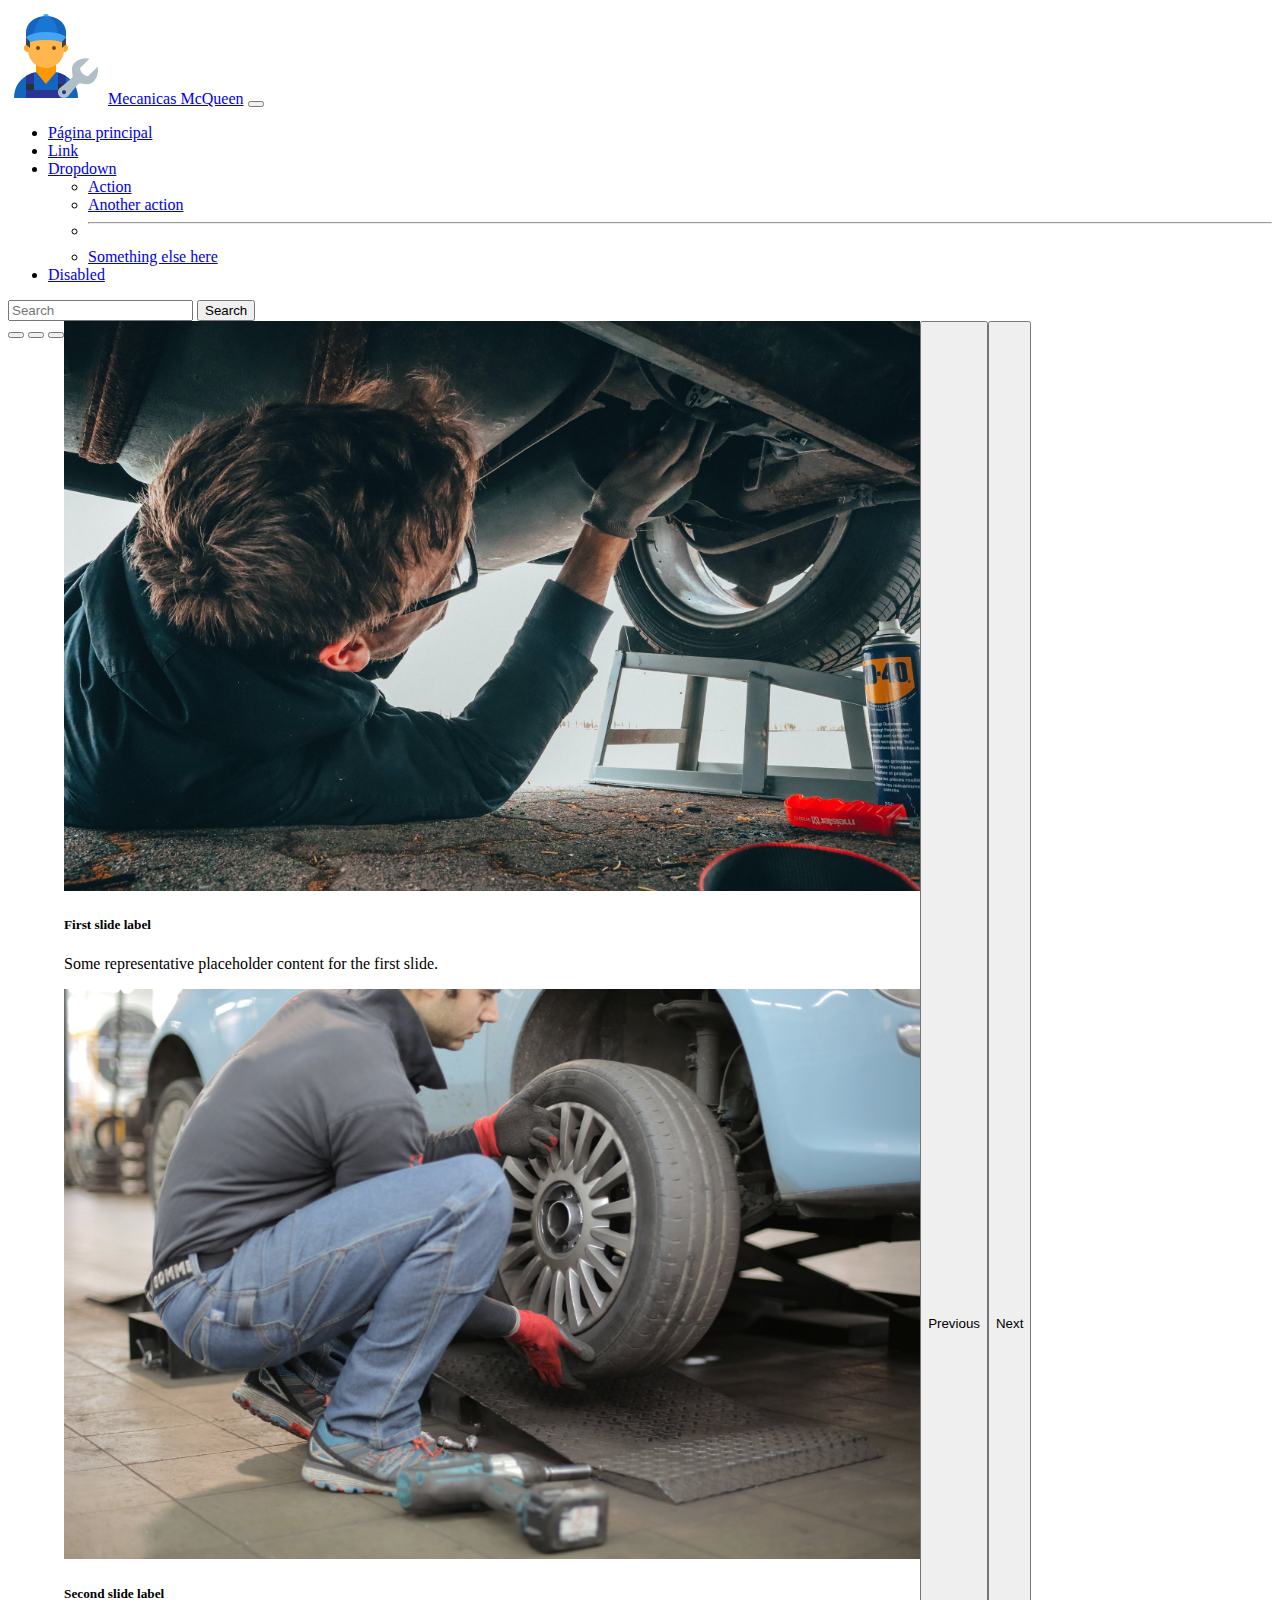
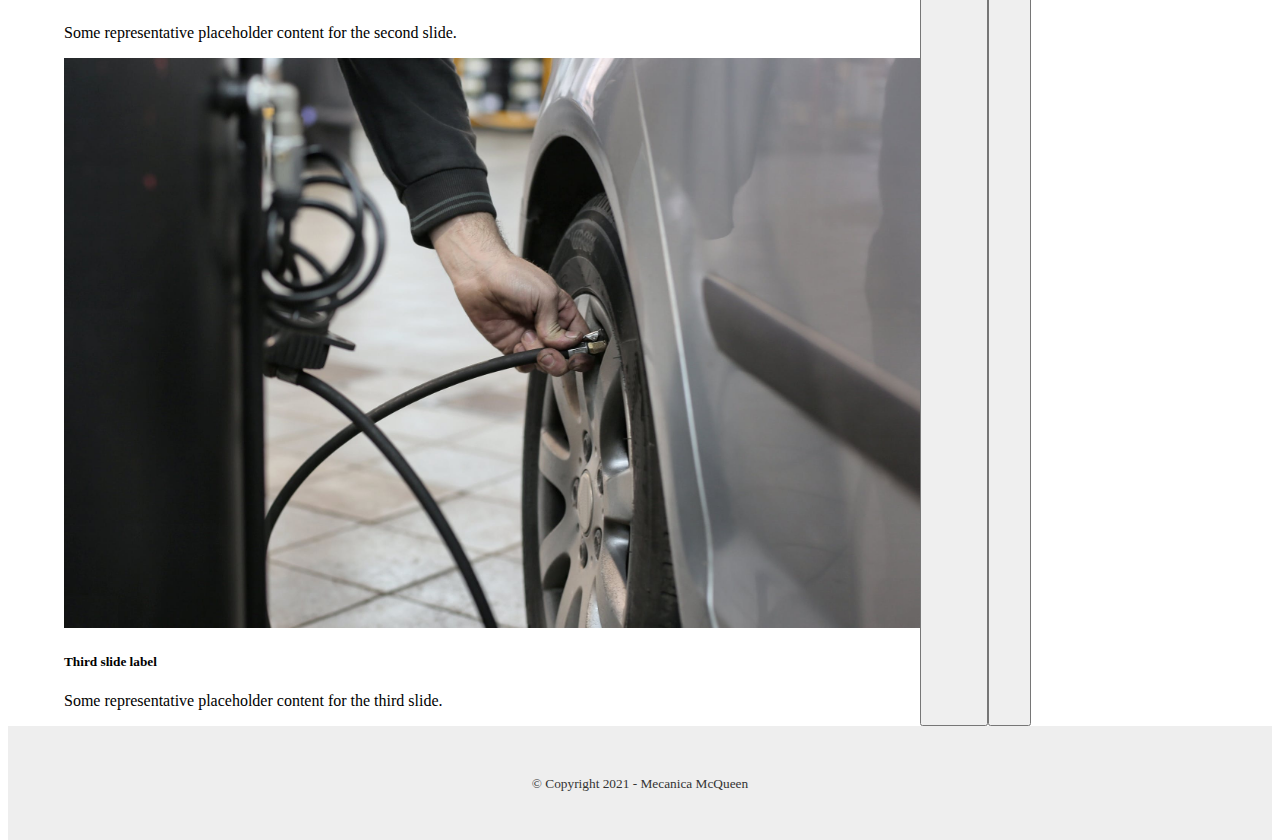
==== index.html @ c18e64ae "texto" ====
<!DOCTYPE html>
<html lang="en">
<head>
    <meta charset="UTF-8">
    <meta http-equiv="X-UA-Compatible" content="IE=edge">
    <meta name="viewport" content="width=device-width, initial-scale=1.0">
    <title>Home</title>
    <link href="https://cdn.jsdelivr.net/npm/bootstrap@5.0.2/dist/css/bootstrap.min.css" rel="stylesheet"
        integrity="sha384-EVSTQN3/azprG1Anm3QDgpJLIm9Nao0Yz1ztcQTwFspd3yD65VohhpuuCOmLASjC" crossorigin="anonymous">
    <link rel="stylesheet" href="style.css">
</head>
<body>
    <script src="https://cdn.jsdelivr.net/npm/bootstrap@5.0.2/dist/js/bootstrap.bundle.min.js"
        integrity="sha384-MrcW6ZMFYlzcLA8Nl+NtUVF0sA7MsXsP1UyJoMp4YLEuNSfAP+JcXn/tWtIaxVXM"
        crossorigin="anonymous"></script>
    <header>
        <nav class="navbar navbar-expand-lg navbar-light bg-light">
            <div class="container-fluid">
                <img src="resources/img/logo_mecanico.png" alt="logo-principal">
                <a class="navbar-brand" href="#">Mecanicas McQueen</a>
                <button class="navbar-toggler" type="button" data-bs-toggle="collapse" data-bs-target="#navbarSupportedContent"
                    aria-controls="navbarSupportedContent" aria-expanded="false" aria-label="Toggle navigation">
                    <span class="navbar-toggler-icon"></span>
                </button>
                <div class="collapse navbar-collapse" id="navbarSupportedContent">
                    <ul class="navbar-nav me-auto mb-2 mb-lg-0">
                        <li class="nav-item">
                            <a class="nav-link active" aria-current="page" href="#">Página principal</a>
                        </li>
                        <li class="nav-item">
                            <a class="nav-link" href="#">Link</a>
                        </li>
                        <li class="nav-item dropdown">
                            <a class="nav-link dropdown-toggle" href="#" id="navbarDropdown" role="button"
                                data-bs-toggle="dropdown" aria-expanded="false">
                                Dropdown
                            </a>
                            <ul class="dropdown-menu" aria-labelledby="navbarDropdown">
                                <li><a class="dropdown-item" href="#">Action</a></li>
                                <li><a class="dropdown-item" href="#">Another action</a></li>
                                <li>
                                    <hr class="dropdown-divider">
                                </li>
                                <li><a class="dropdown-item" href="#">Something else here</a></li>
                            </ul>
                        </li>
                        <li class="nav-item">
                            <a class="nav-link disabled" href="#" tabindex="-1" aria-disabled="true">Disabled</a>
                        </li>
                    </ul>
                    <form class="d-flex">
                        <input class="form-control me-2" type="search" placeholder="Search" aria-label="Search">
                        <button class="btn btn-outline-success" type="submit">Search</button>
                    </form>
                </div>
            </div>
        </nav>
    </header>  
    <!-- Carousel aca  -->

    <div class="clase-carousel">
            <div id="carouselExampleCaptions" class="carousel slide" data-bs-ride="carousel">
            <div class="carousel-indicators">
                <button type="button" data-bs-target="#carouselExampleCaptions" data-bs-slide-to="0" class="active"
                    aria-current="true" aria-label="Slide 1"></button>
                <button type="button" data-bs-target="#carouselExampleCaptions" data-bs-slide-to="1"
                    aria-label="Slide 2"></button>
                <button type="button" data-bs-target="#carouselExampleCaptions" data-bs-slide-to="2"
                    aria-label="Slide 3"></button>
            </div>
            <div class="carousel-inner">
                <div class="carousel-item active">
                    <img src="resources/img/mecanico.jpg" class="d-block w-100" alt="...">
                    <div class="carousel-caption d-none d-md-block">
                        <h5>First slide label</h5>
                        <p>Some representative placeholder content for the first slide.</p>
                    </div>
                </div>
                <div class="carousel-item">
                    <img src="resources/img/mecanico_rueda.jpg" class="d-block w-100" alt="...">
                    <div class="carousel-caption d-none d-md-block">
                        <h5>Second slide label</h5>
                        <p>Some representative placeholder content for the second slide.</p>
                    </div>
                </div>
                <div class="carousel-item">
                    <img src="resources/img/diag_mecanico.jpg" class="d-block w-100" alt="...">
                    <div class="carousel-caption d-none d-md-block">
                        <h5>Third slide label</h5>
                        <p>Some representative placeholder content for the third slide.</p>
                    </div>
                </div>
            </div>
            <button class="carousel-control-prev" type="button" data-bs-target="#carouselExampleCaptions" data-bs-slide="prev">
                <span class="carousel-control-prev-icon" aria-hidden="true"></span>
                <span class="visually-hidden">Previous</span>
            </button>
            <button class="carousel-control-next" type="button" data-bs-target="#carouselExampleCaptions" data-bs-slide="next">
                <span class="carousel-control-next-icon" aria-hidden="true"></span>
                <span class="visually-hidden">Next</span>
            </button>
        </div>
    </div>
    
    
    <footer>
        
        <small id="copyright">&copy; Copyright 2021 - Mecanica McQueen</small>
    </footer>
    
</body>
</html>
---- style.css ----
html{
    height: 100%;

}

body{
    min-height: 100%;
    display: flex;
    flex-direction: column;
}

footer{
    margin-top: auto;
    text-align: center;
    background: #eee;
    padding: 3em;
    color: #333;
}
.carousel{
    display: flex;
    align-content: center;
}
.carousel-inner img{
    width: 100%;     
    height: 570px;   
}
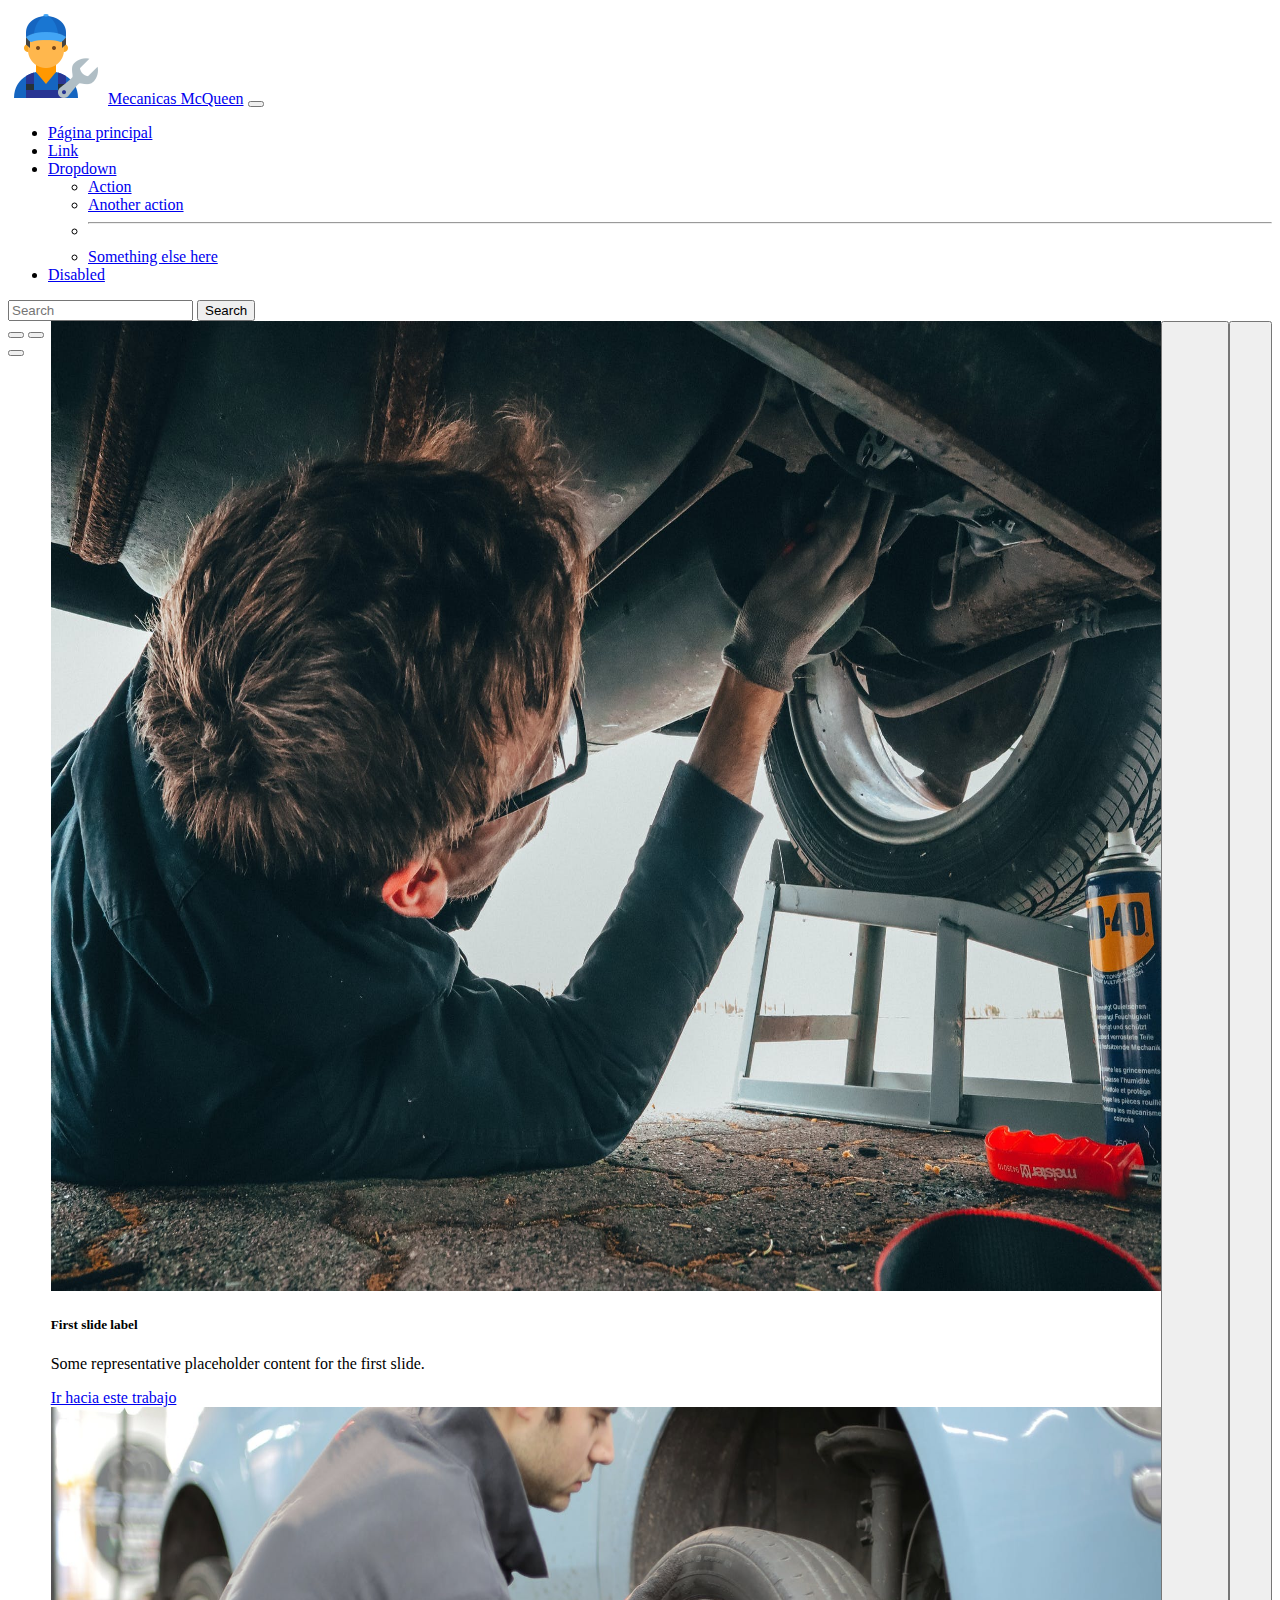
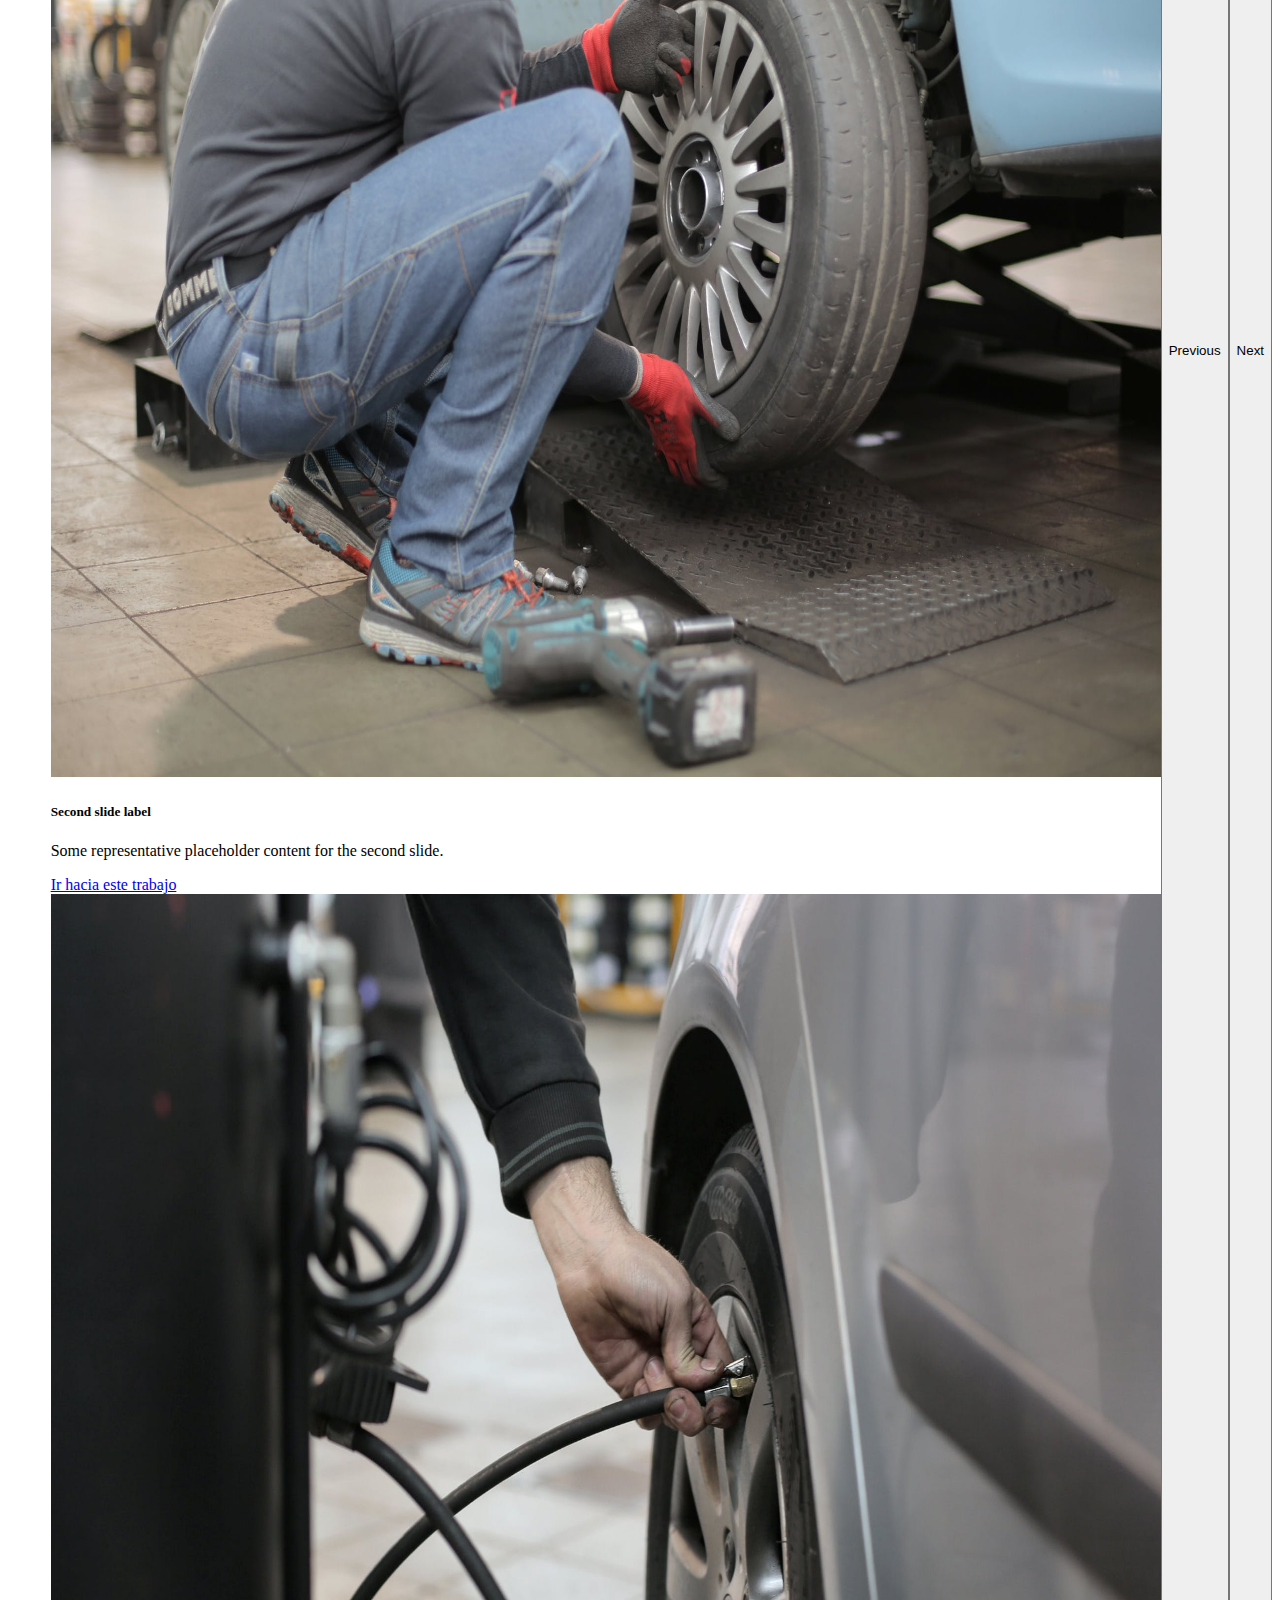
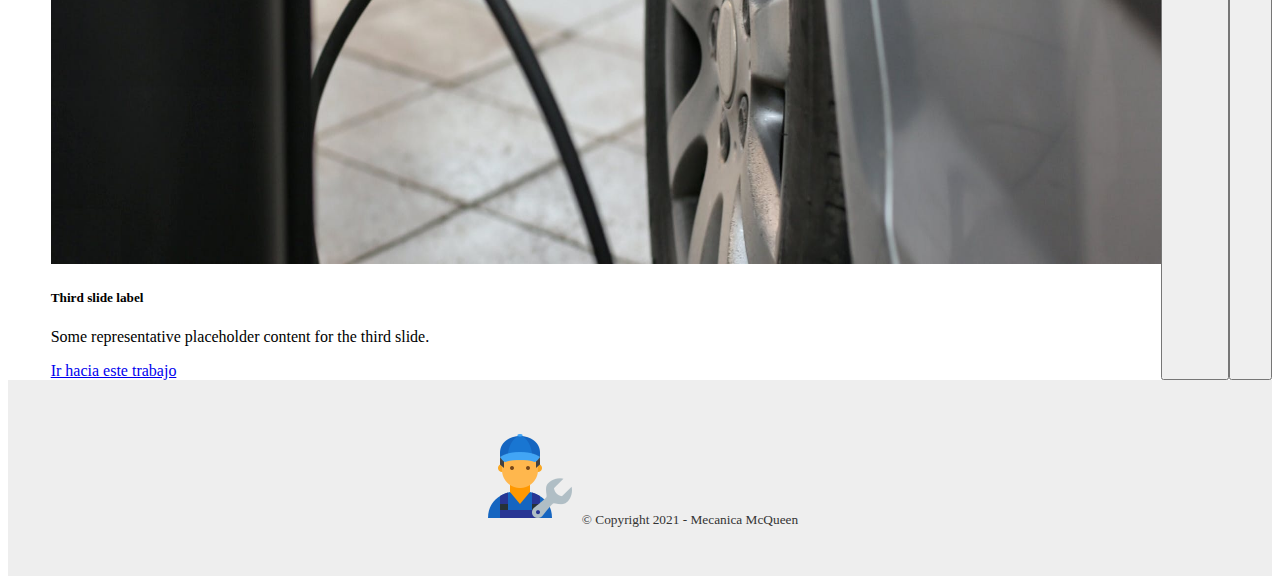
==== commit 9bcadfae: "grid agregado" ====
--- a/index.html
+++ b/index.html
@@ -7,6 +7,14 @@
     <title>Home</title>
     <link href="https://cdn.jsdelivr.net/npm/bootstrap@5.0.2/dist/css/bootstrap.min.css" rel="stylesheet"
         integrity="sha384-EVSTQN3/azprG1Anm3QDgpJLIm9Nao0Yz1ztcQTwFspd3yD65VohhpuuCOmLASjC" crossorigin="anonymous">
+        <link rel="preconnect" href="https://fonts.googleapis.com">
+        <link rel="preconnect" href="https://fonts.gstatic.com" crossorigin>
+        <link href="https://fonts.googleapis.com/css2?family=Montserrat:wght@700&display=swap" rel="stylesheet">
+    <link rel="preconnect" href="https://fonts.googleapis.com">
+    <link rel="preconnect" href="https://fonts.gstatic.com" crossorigin>
+    <link
+        href="https://fonts.googleapis.com/css2?family=Alegreya+Sans:ital,wght@1,700&family=Montserrat:wght@700&display=swap"
+        rel="stylesheet">
     <link rel="stylesheet" href="style.css">
 </head>
 <body>
@@ -58,53 +66,64 @@
     </header>  
     <!-- Carousel aca  -->
 
-    <div class="clase-carousel">
-            <div id="carouselExampleCaptions" class="carousel slide" data-bs-ride="carousel">
-            <div class="carousel-indicators">
-                <button type="button" data-bs-target="#carouselExampleCaptions" data-bs-slide-to="0" class="active"
-                    aria-current="true" aria-label="Slide 1"></button>
-                <button type="button" data-bs-target="#carouselExampleCaptions" data-bs-slide-to="1"
-                    aria-label="Slide 2"></button>
-                <button type="button" data-bs-target="#carouselExampleCaptions" data-bs-slide-to="2"
-                    aria-label="Slide 3"></button>
-            </div>
-            <div class="carousel-inner">
-                <div class="carousel-item active">
-                    <img src="resources/img/mecanico.jpg" class="d-block w-100" alt="...">
-                    <div class="carousel-caption d-none d-md-block">
-                        <h5>First slide label</h5>
-                        <p>Some representative placeholder content for the first slide.</p>
+                <div class="contenedor">
+                    <div class="grid-carousel">
+                        <div id="carouselExampleCaptions" class="carousel slide" data-bs-ride="carousel">
+                            <div class="carousel-indicators">
+                                <button type="button" data-bs-target="#carouselExampleCaptions" data-bs-slide-to="0" class="active"
+                                    aria-current="true" aria-label="Slide 1"></button>
+                                <button type="button" data-bs-target="#carouselExampleCaptions" data-bs-slide-to="1"
+                                    aria-label="Slide 2"></button>
+                                <button type="button" data-bs-target="#carouselExampleCaptions" data-bs-slide-to="2"
+                                    aria-label="Slide 3"></button>
+                            </div>
+                            <div class="carousel-inner">
+                                <div class="carousel-item active">
+                                    <img src="resources/img/mecanico.jpg" class="d-block w-100" alt="...">
+                                    <div class="carousel-caption d-none d-md-block">
+                                        <h5>First slide label</h5>
+                                        <p>Some representative placeholder content for the first slide.</p>
+                                        <a class="btn btn-light" href="detalle.html" role="button">Ir hacia este trabajo</a>
+                                    </div>
+                                </div>
+                                <div class="carousel-item">
+                                    <img src="resources/img/mecanico_rueda.jpg" class="d-block w-100" alt="...">
+                                    <div class="carousel-caption d-none d-md-block">
+                                        <h5>Second slide label</h5>
+                                        <p>Some representative placeholder content for the second slide.</p>
+                                        <a class="btn btn-light" href="#" role="button">Ir hacia este trabajo</a>
+                                    </div>
+                                </div>
+                                <div class="carousel-item">
+                                    <img src="resources/img/diag_mecanico.jpg" class="d-block w-100" alt="...">
+                        
+                                    <div class="carousel-caption d-none d-md-block">
+                                        <h5>Third slide label</h5>
+                                        <p>Some representative placeholder content for the third slide.</p>
+                                        <a class="btn btn-light" href="#" role="button">Ir hacia este trabajo</a>
+                                    </div>
+                                </div>
+                            </div>
+                        
+                            <button class="carousel-control-prev" type="button" data-bs-target="#carouselExampleCaptions" data-bs-slide="prev">
+                                <span class="carousel-control-prev-icon" aria-hidden="true"></span>
+                                <span class="visually-hidden">Previous</span>
+                            </button>
+                            <button class="carousel-control-next" type="button" data-bs-target="#carouselExampleCaptions" data-bs-slide="next">
+                                <span class="carousel-control-next-icon" aria-hidden="true"></span>
+                                <span class="visually-hidden">Next</span>
+                            </button>
+                        
+                        </div>
                     </div>
                 </div>
-                <div class="carousel-item">
-                    <img src="resources/img/mecanico_rueda.jpg" class="d-block w-100" alt="...">
-                    <div class="carousel-caption d-none d-md-block">
-                        <h5>Second slide label</h5>
-                        <p>Some representative placeholder content for the second slide.</p>
-                    </div>
-                </div>
-                <div class="carousel-item">
-                    <img src="resources/img/diag_mecanico.jpg" class="d-block w-100" alt="...">
-                    <div class="carousel-caption d-none d-md-block">
-                        <h5>Third slide label</h5>
-                        <p>Some representative placeholder content for the third slide.</p>
-                    </div>
-                </div>
-            </div>
-            <button class="carousel-control-prev" type="button" data-bs-target="#carouselExampleCaptions" data-bs-slide="prev">
-                <span class="carousel-control-prev-icon" aria-hidden="true"></span>
-                <span class="visually-hidden">Previous</span>
-            </button>
-            <button class="carousel-control-next" type="button" data-bs-target="#carouselExampleCaptions" data-bs-slide="next">
-                <span class="carousel-control-next-icon" aria-hidden="true"></span>
-                <span class="visually-hidden">Next</span>
-            </button>
-        </div>
+    <div class="clase-carousel">
+        
     </div>
     
     
     <footer>
-        
+        <img src="resources/img/logo_mecanico.png" alt="logo-principal-footer">
         <small id="copyright">&copy; Copyright 2021 - Mecanica McQueen</small>
     </footer>
     
--- a/style.css
+++ b/style.css
@@ -22,5 +22,20 @@
 }
 .carousel-inner img{
     width: 100%;     
-    height: 570px;   
+    height: 970px;   
+    margin: auto;
+}
+.contenedor{
+    display: grid;
+    grid-template-columns: repeat(auto-fit, minmax(300px, 1fr));
+}
+
+.grid-carousel{
+    grid-column:  1/4;
+    grid-row: 2;
+}
+
+.introduccion{
+    text-align: center;
+    font-family: 'Alegreya Sans', sans-serif;
 }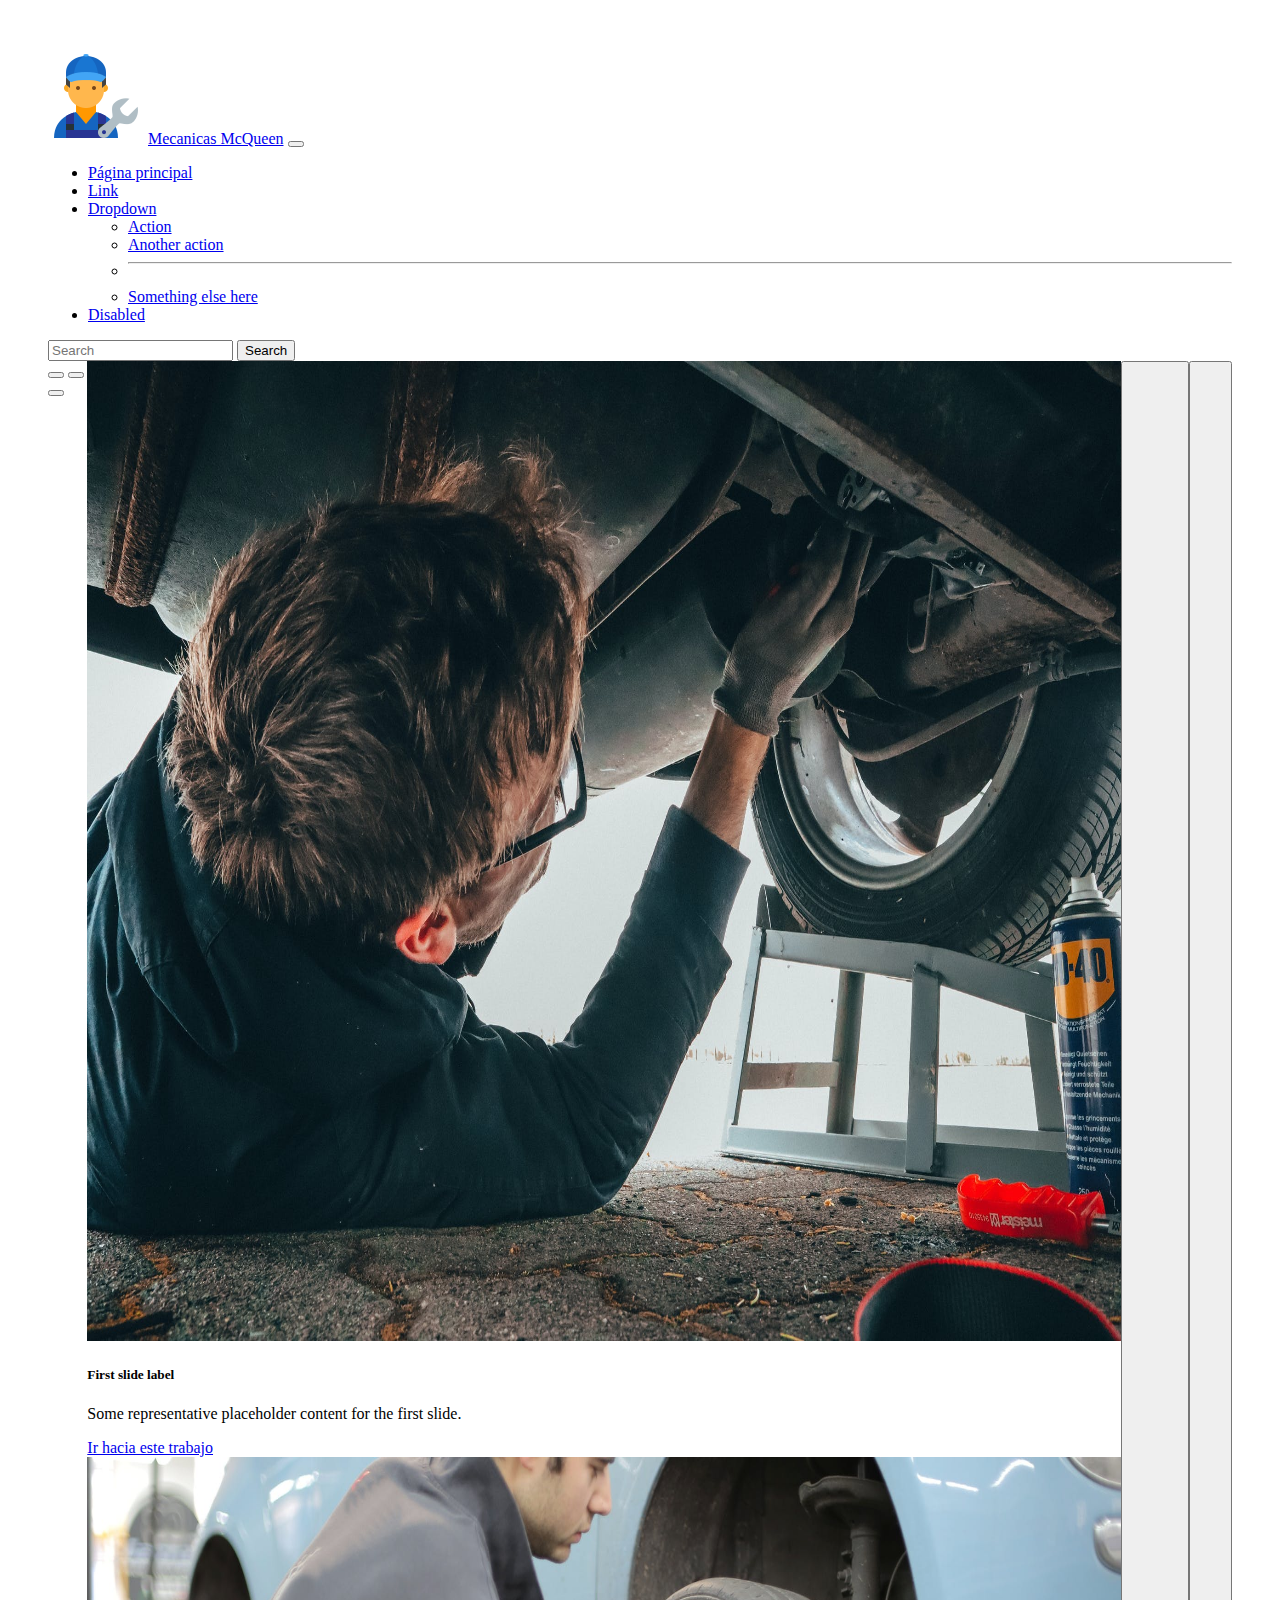
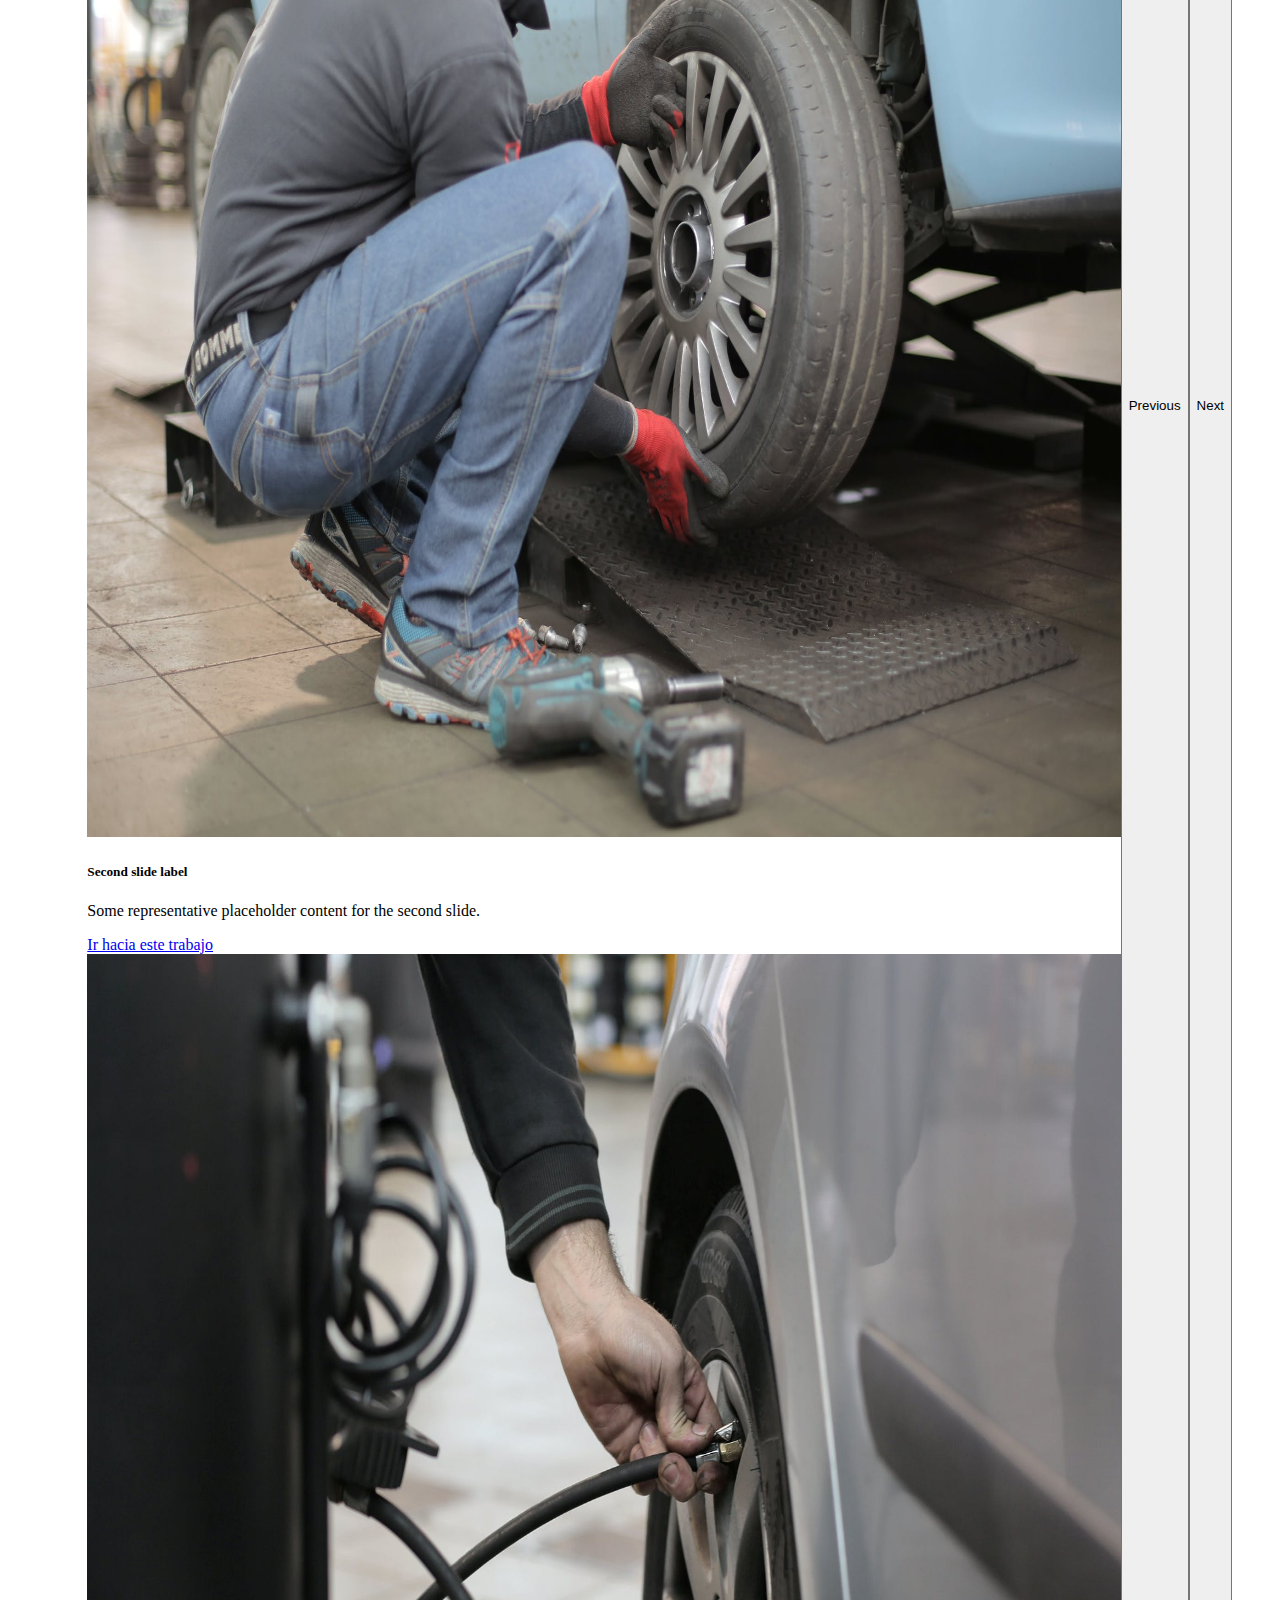
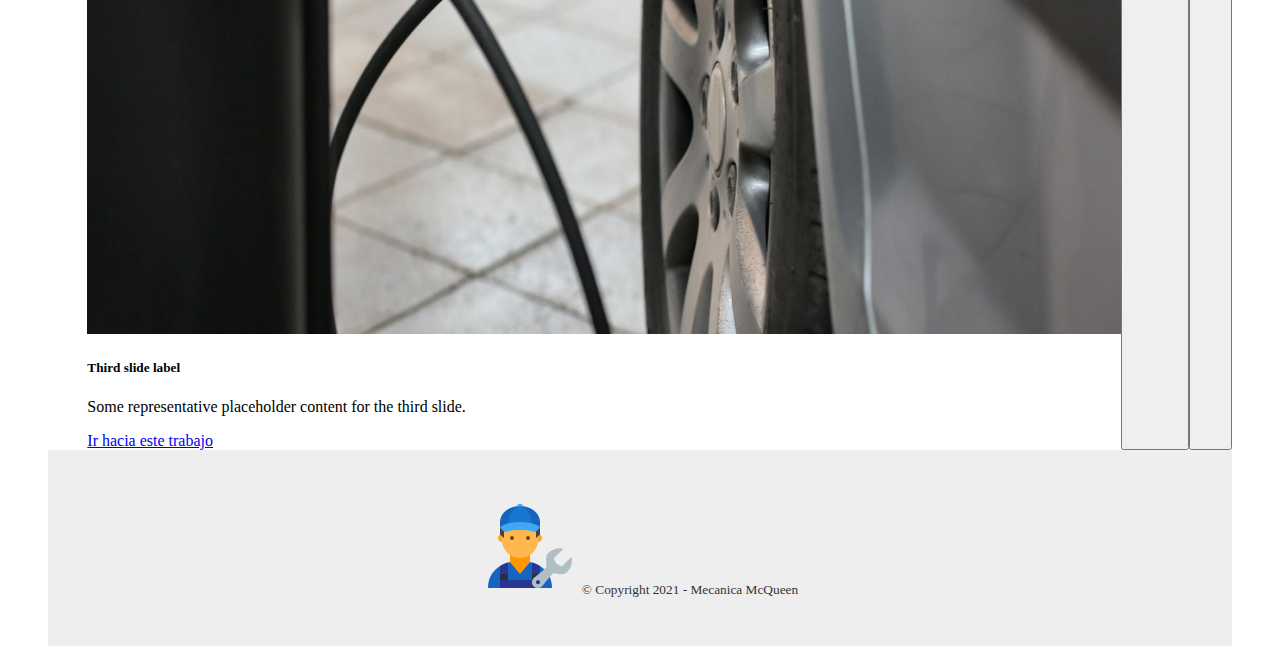
==== commit 9c282657: "linkeando todo" ====
--- a/index.html
+++ b/index.html
@@ -24,7 +24,7 @@
     <header>
         <nav class="navbar navbar-expand-lg navbar-light bg-light">
             <div class="container-fluid">
-                <img src="resources/img/logo_mecanico.png" alt="logo-principal">
+                <a href="index.html"><img src="resources/img/logo_mecanico.png" href="index.html" alt="logo-principal"></a>
                 <a class="navbar-brand" href="#">Mecanicas McQueen</a>
                 <button class="navbar-toggler" type="button" data-bs-toggle="collapse" data-bs-target="#navbarSupportedContent"
                     aria-controls="navbarSupportedContent" aria-expanded="false" aria-label="Toggle navigation">
@@ -33,7 +33,7 @@
                 <div class="collapse navbar-collapse" id="navbarSupportedContent">
                     <ul class="navbar-nav me-auto mb-2 mb-lg-0">
                         <li class="nav-item">
-                            <a class="nav-link active" aria-current="page" href="#">Página principal</a>
+                            <a class="nav-link active" aria-current="page" href="index.html">Página principal</a>
                         </li>
                         <li class="nav-item">
                             <a class="nav-link" href="#">Link</a>
@@ -68,7 +68,7 @@
 
                 <div class="contenedor">
                     <div class="grid-carousel">
-                        <div id="carouselExampleCaptions" class="carousel slide" data-bs-ride="carousel">
+                        <div id="carouselExampleCaptions" class="carousel slide carousel-fade" data-bs-ride="carousel">
                             <div class="carousel-indicators">
                                 <button type="button" data-bs-target="#carouselExampleCaptions" data-bs-slide-to="0" class="active"
                                     aria-current="true" aria-label="Slide 1"></button>
@@ -91,7 +91,7 @@
                                     <div class="carousel-caption d-none d-md-block">
                                         <h5>Second slide label</h5>
                                         <p>Some representative placeholder content for the second slide.</p>
-                                        <a class="btn btn-light" href="#" role="button">Ir hacia este trabajo</a>
+                                        <a class="btn btn-light" href="detalle1.html" role="button">Ir hacia este trabajo</a>
                                     </div>
                                 </div>
                                 <div class="carousel-item">
@@ -100,7 +100,7 @@
                                     <div class="carousel-caption d-none d-md-block">
                                         <h5>Third slide label</h5>
                                         <p>Some representative placeholder content for the third slide.</p>
-                                        <a class="btn btn-light" href="#" role="button">Ir hacia este trabajo</a>
+                                        <a class="btn btn-light" href="detalle3.html" role="button">Ir hacia este trabajo</a>
                                     </div>
                                 </div>
                             </div>
--- a/style.css
+++ b/style.css
@@ -1,4 +1,5 @@
 html{
+    margin: 40px;
     height: 100%;
 
 }
@@ -22,7 +23,7 @@
 }
 .carousel-inner img{
     width: 100%;     
-    height: 970px;   
+    height: 980px;   
     margin: auto;
 }
 .contenedor{
@@ -35,7 +36,41 @@
     grid-row: 2;
 }
 
+
 .introduccion{
     text-align: center;
     font-family: 'Alegreya Sans', sans-serif;
-}+}
+
+
+.contenedor-detalle{
+    display: grid;
+    grid-template-columns: repeat(3, 1fr );
+    grid-gap:1em;
+   
+}
+
+.foto-diagnostico img{
+    width: 100%;
+    max-width: 100%;
+    height: 100%;
+    object-fit: contain; /* esta solucion no funciona en internet exoplorer */
+    border-radius: 15px !important;
+}
+.foto-diagnostico{
+    grid-column: 1 / 4;
+    
+}
+
+.parrafo-contenido{
+    text-shadow: 2px 2px 5px black;
+    text-decoration: underline;
+    line-height: 3rem;
+    font-weight: 900;
+    letter-spacing: 0.2rem;
+    font-family: 'Montserrat', sans-serif;
+    margin: 40px;
+    height: 500px;
+    grid-column:  1 / 3 ;
+    grid-row: 2;
+}
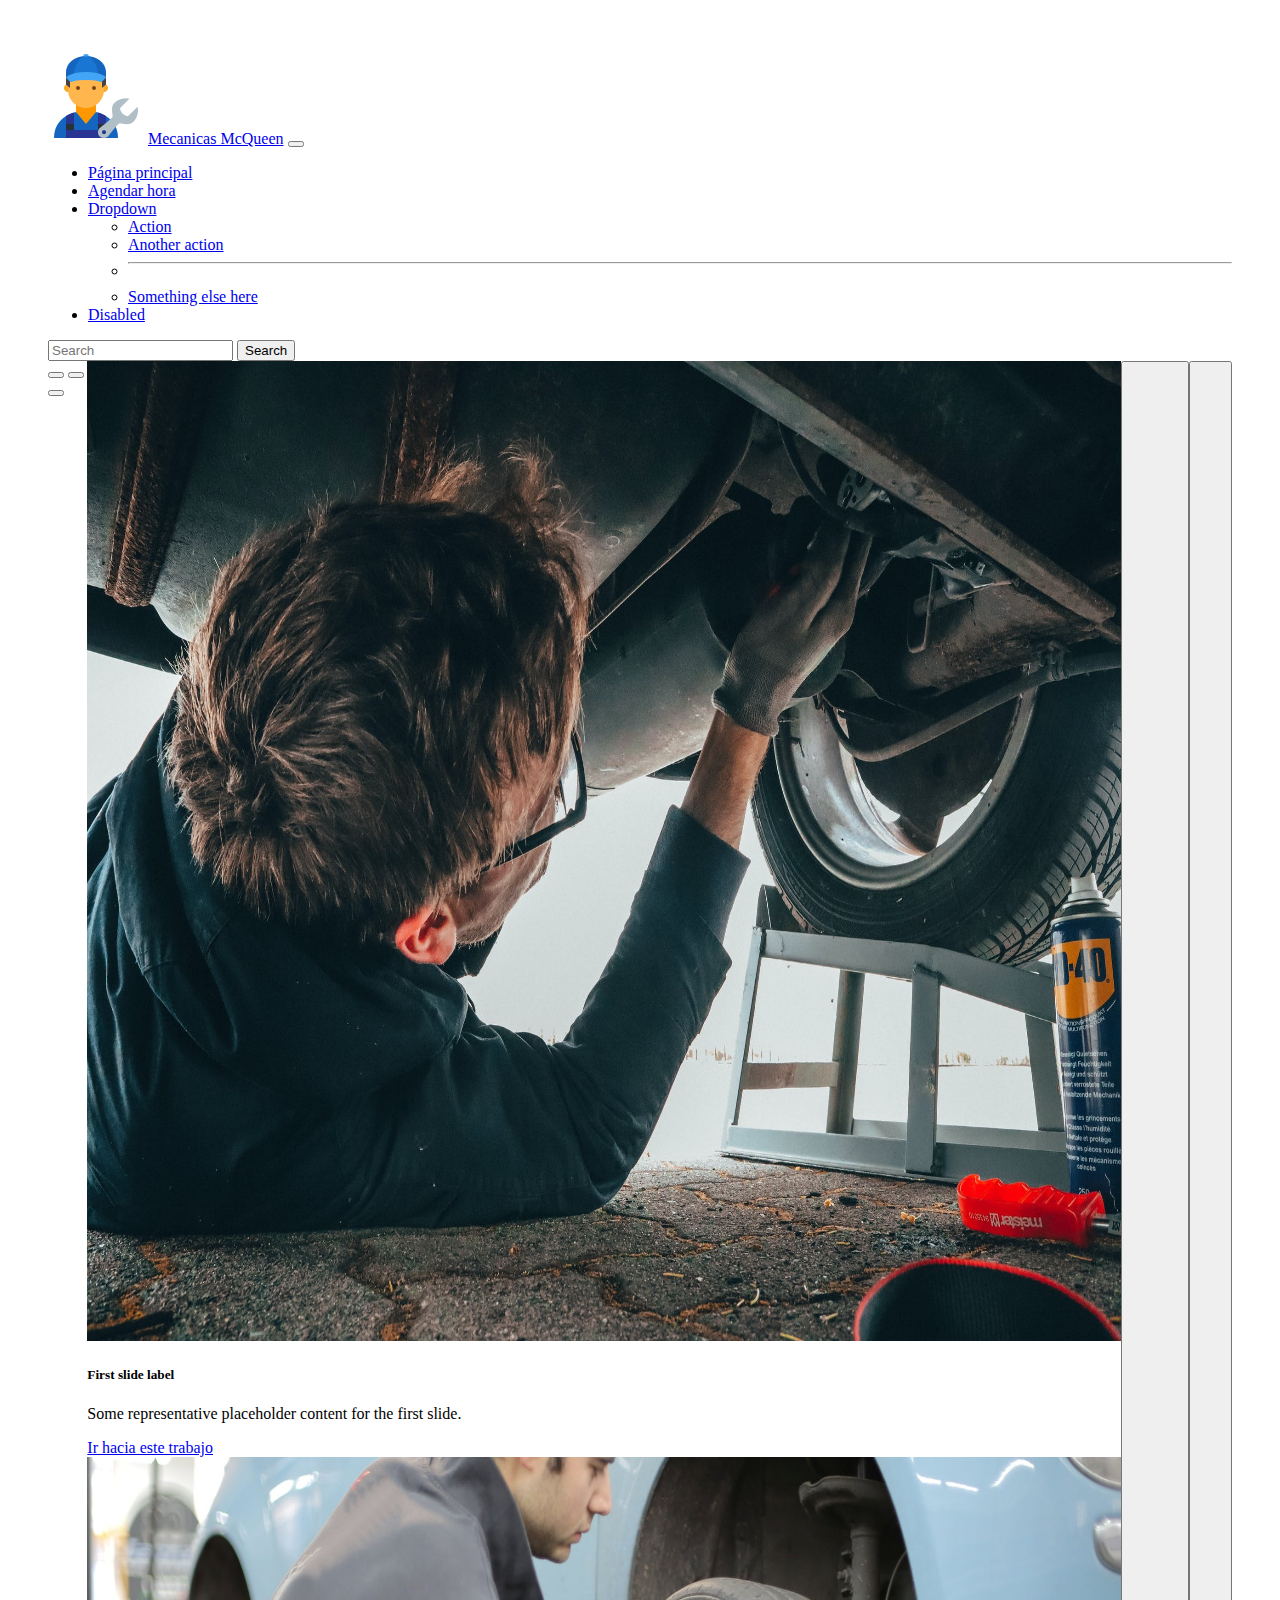
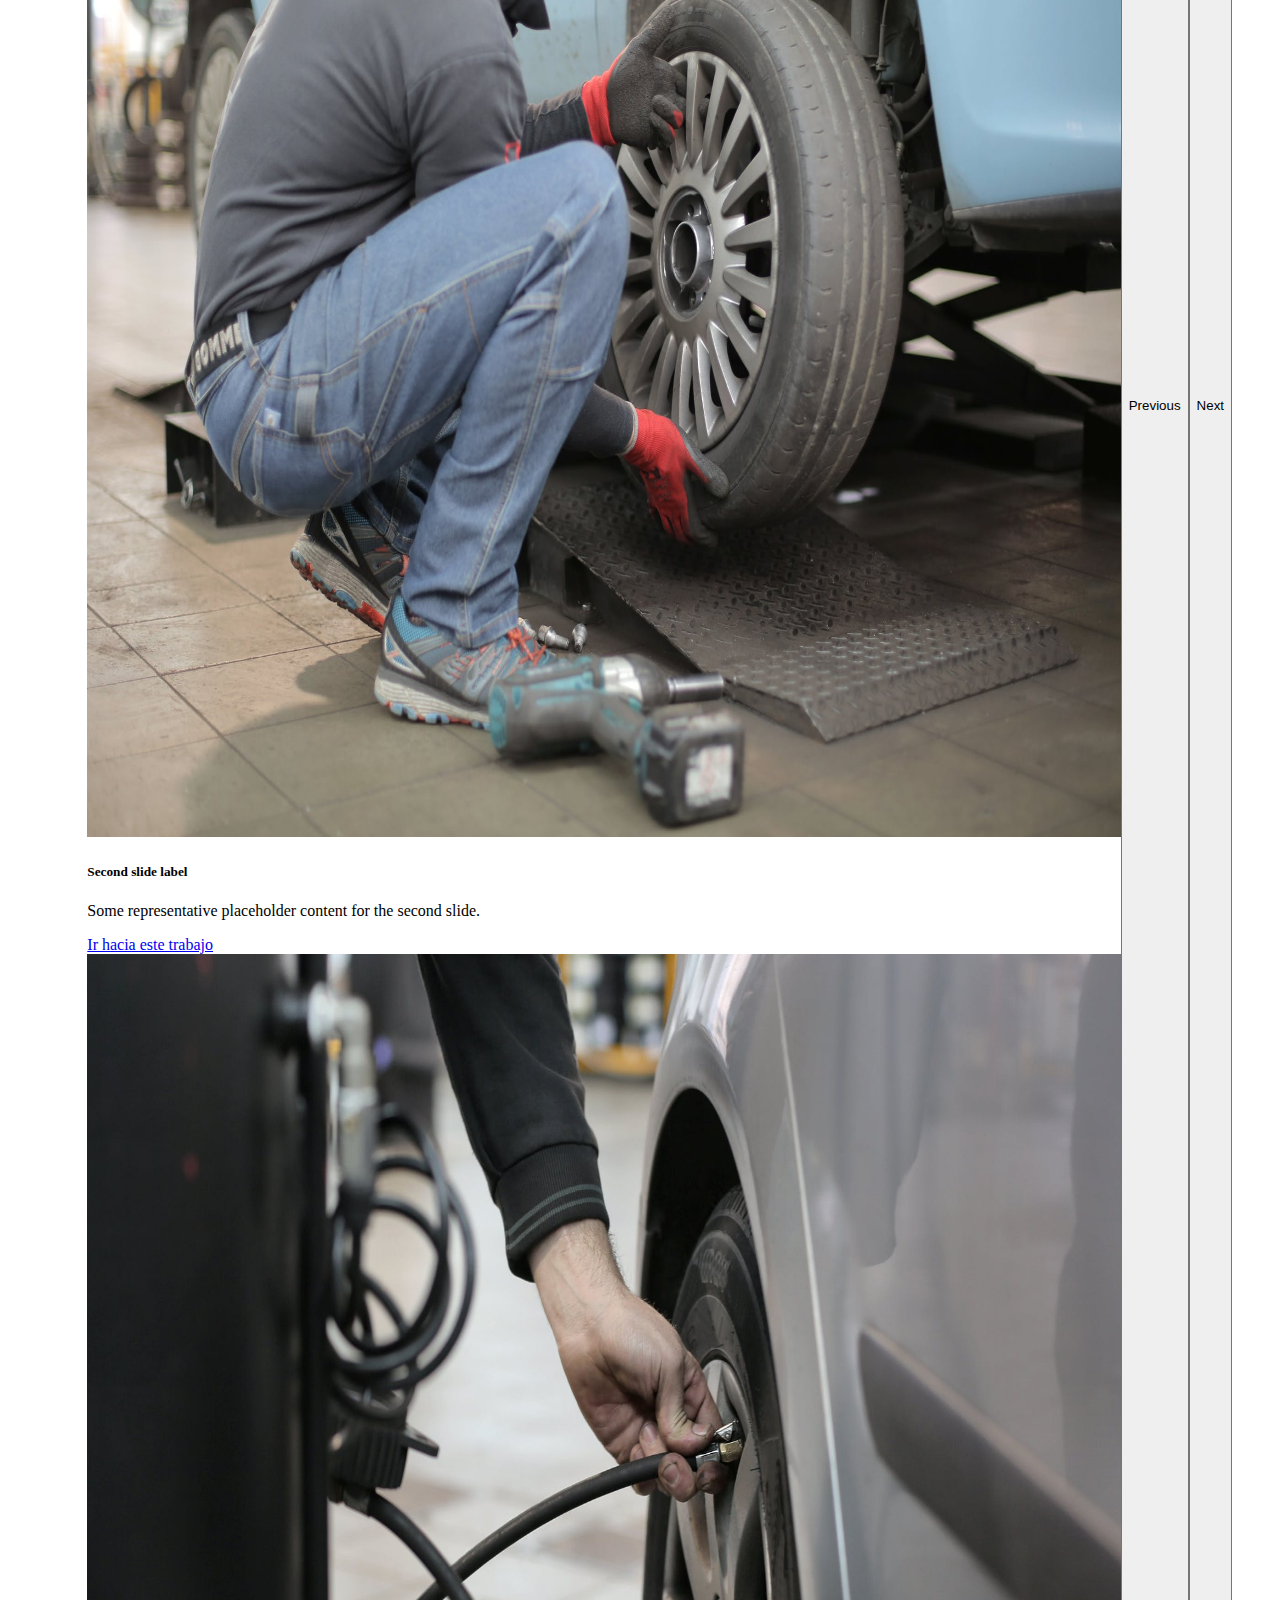
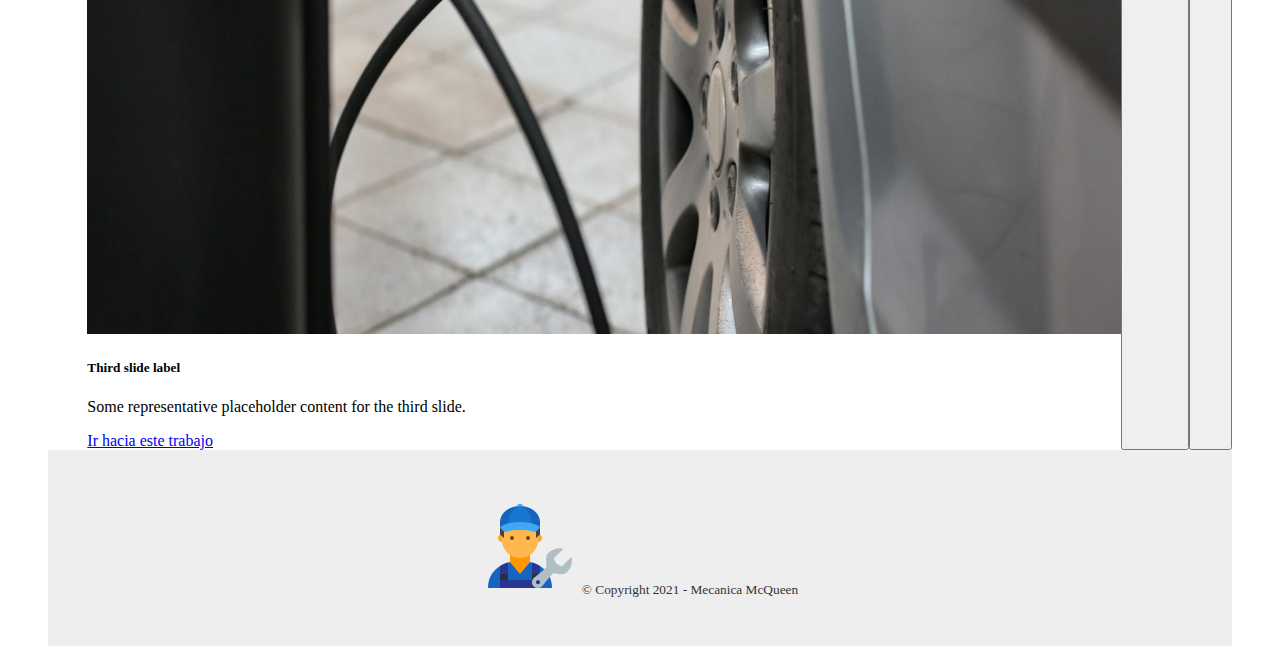
==== commit 576a46da: "cambios" ====
--- a/index.html
+++ b/index.html
@@ -36,7 +36,7 @@
                             <a class="nav-link active" aria-current="page" href="index.html">Página principal</a>
                         </li>
                         <li class="nav-item">
-                            <a class="nav-link" href="#">Link</a>
+                            <a class="nav-link" href="form_mecanico.html">Agendar hora</a>
                         </li>
                         <li class="nav-item dropdown">
                             <a class="nav-link dropdown-toggle" href="#" id="navbarDropdown" role="button"
--- a/style.css
+++ b/style.css
@@ -74,3 +74,36 @@
     grid-column:  1 / 3 ;
     grid-row: 2;
 }
+
+.estilo{
+    display: flex;
+    align-content: center;
+    justify-content: center;
+}
+label.error{
+    margin-top: 0.625em;
+    color: red;
+
+}
+#formulario{
+    width: 80em;
+    display: inline-block;
+    background-color: #F1F1F1;
+    font-style: italic;
+    border-radius: 0.625em;
+    padding-left: 0.625em;
+    padding-top: 0.625em;
+}
+#boton{
+    margin: 1em;
+}
+#comentario{
+    height: 6.25em;
+    width: 79em;
+    resize: none;
+}
+#caja{
+    margin-top: 1.0em;
+    display: flex;
+    flex-direction: column;
+}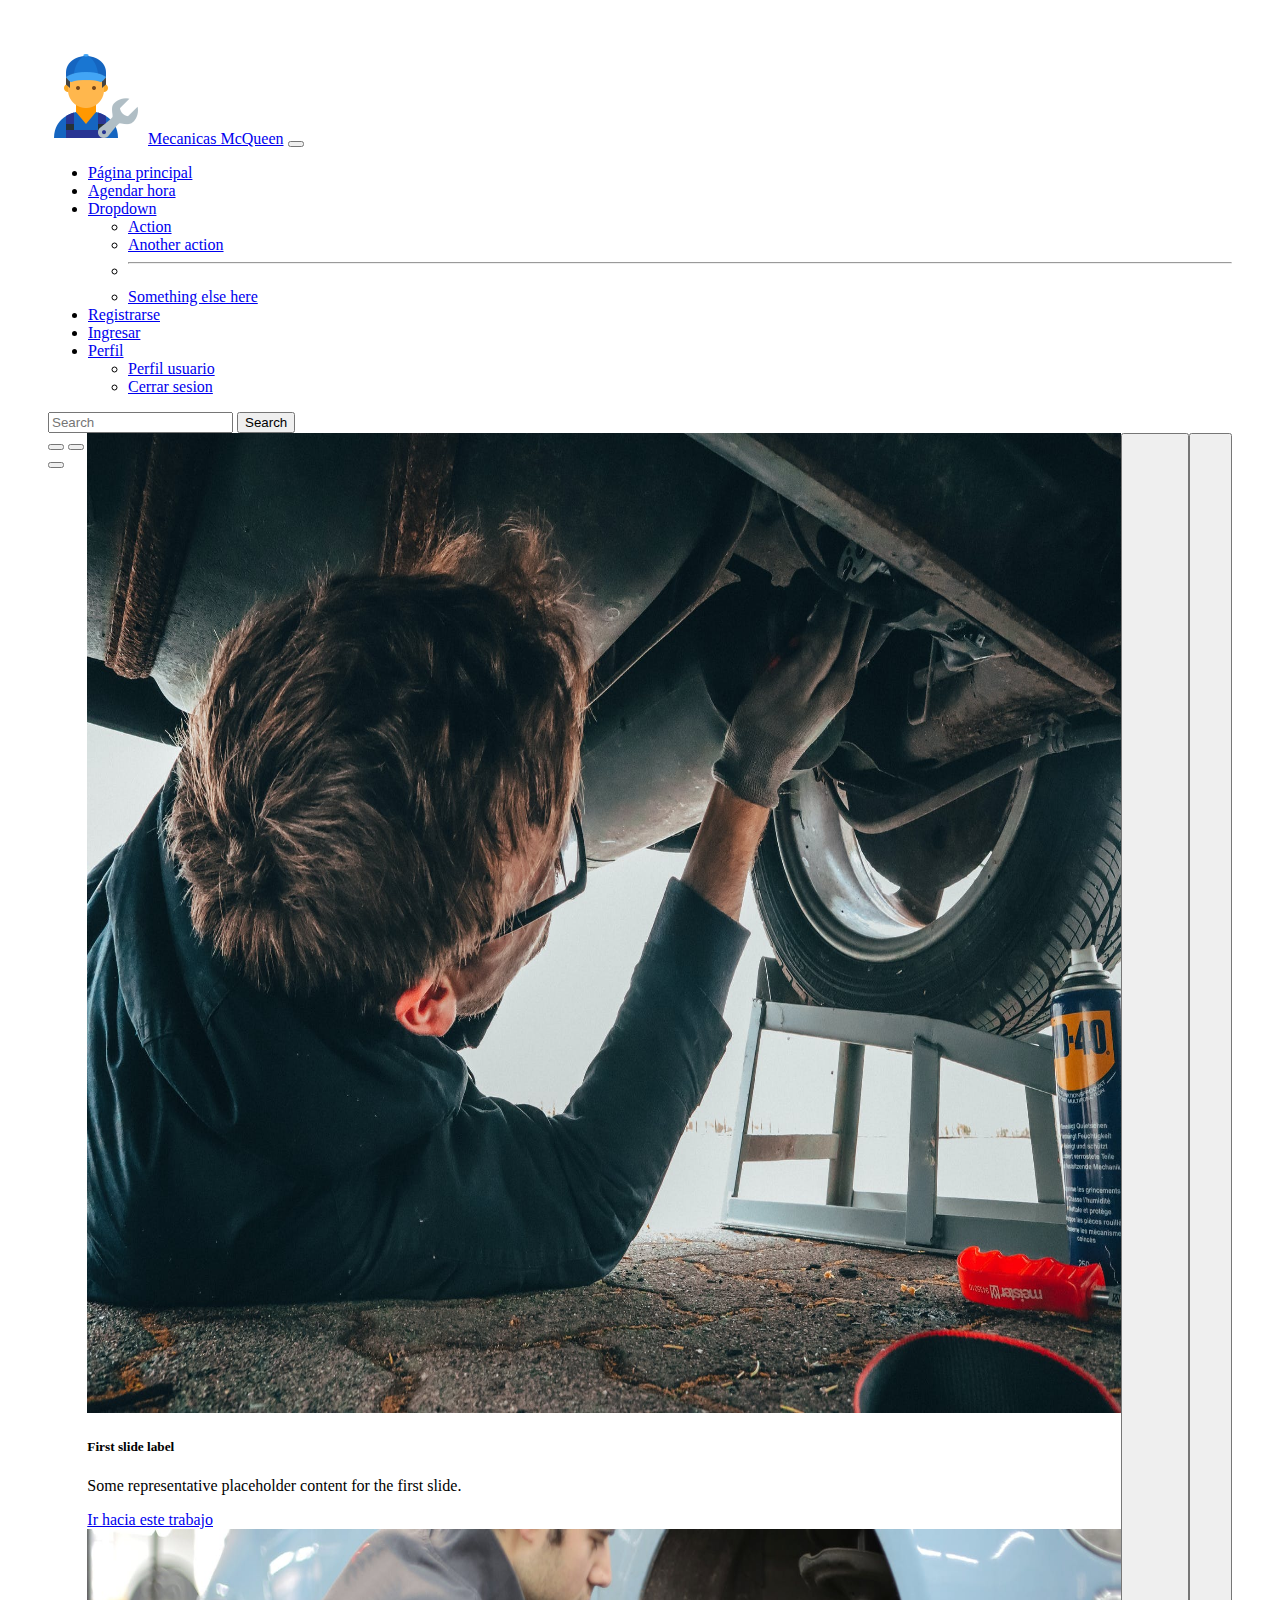
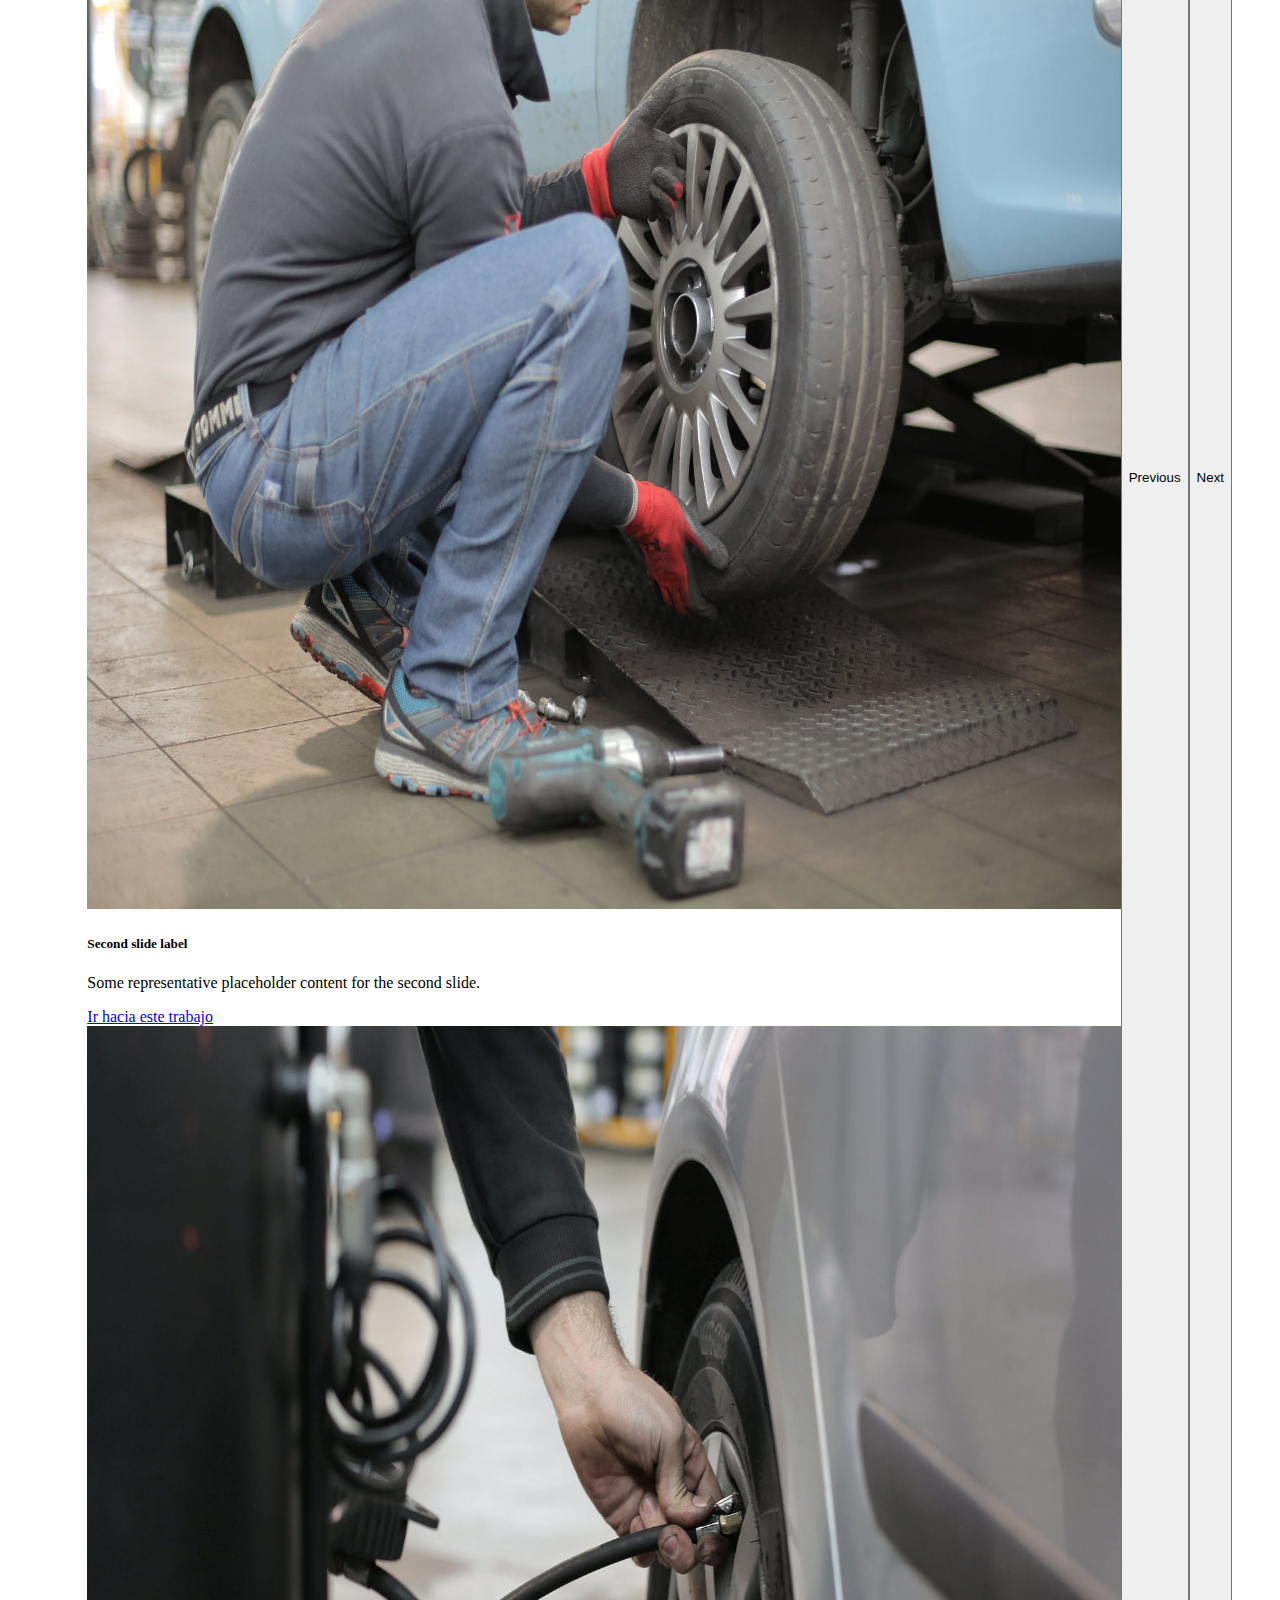
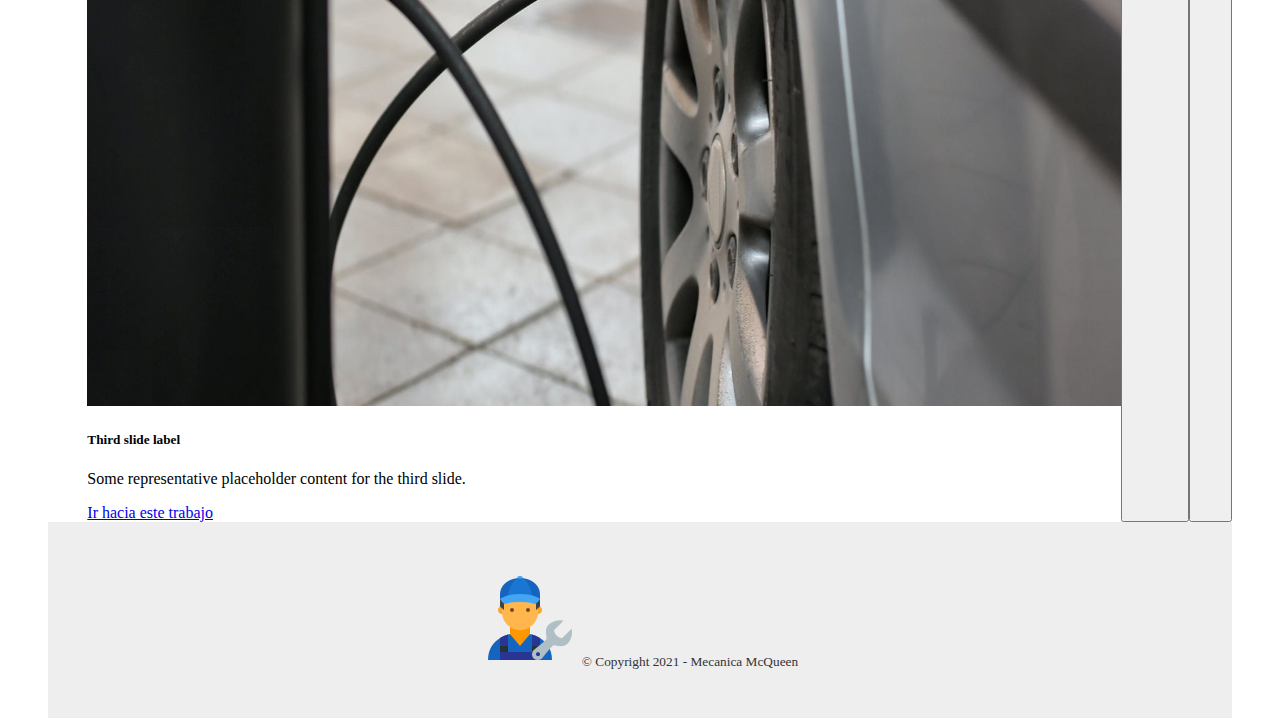
==== commit a274e07a: "linkeando" ====
--- a/index.html
+++ b/index.html
@@ -25,7 +25,7 @@
         <nav class="navbar navbar-expand-lg navbar-light bg-light">
             <div class="container-fluid">
                 <a href="index.html"><img src="resources/img/logo_mecanico.png" href="index.html" alt="logo-principal"></a>
-                <a class="navbar-brand" href="#">Mecanicas McQueen</a>
+                <a class="navbar-brand" href="index.html">Mecanicas McQueen</a>
                 <button class="navbar-toggler" type="button" data-bs-toggle="collapse" data-bs-target="#navbarSupportedContent"
                     aria-controls="navbarSupportedContent" aria-expanded="false" aria-label="Toggle navigation">
                     <span class="navbar-toggler-icon"></span>
@@ -53,7 +53,20 @@
                             </ul>
                         </li>
                         <li class="nav-item">
-                            <a class="nav-link disabled" href="#" tabindex="-1" aria-disabled="true">Disabled</a>
+                            <a class="nav-link active" aria-current="page" href="registrarse.html">Registrarse</a>
+                        </li>
+                        <li class="nav-item">
+                            <a class="nav-link active" aria-current="page" href="login.html">Ingresar</a>
+                        </li>
+                        <li class="nav-item dropdown">
+                            <a class="nav-link dropdown-toggle" href="#" id="navbarDropdownMenuLink" role="button" data-bs-toggle="dropdown"
+                                aria-expanded="false">
+                                Perfil
+                            </a>
+                            <ul class="dropdown-menu" aria-labelledby="navbarDropdownMenuLink">
+                                <li><a class="dropdown-item" href="index.html">Perfil usuario</a></li>
+                                <li><a class="dropdown-item" href="login.html">Cerrar sesion</a></li>
+                            </ul>
                         </li>
                     </ul>
                     <form class="d-flex">
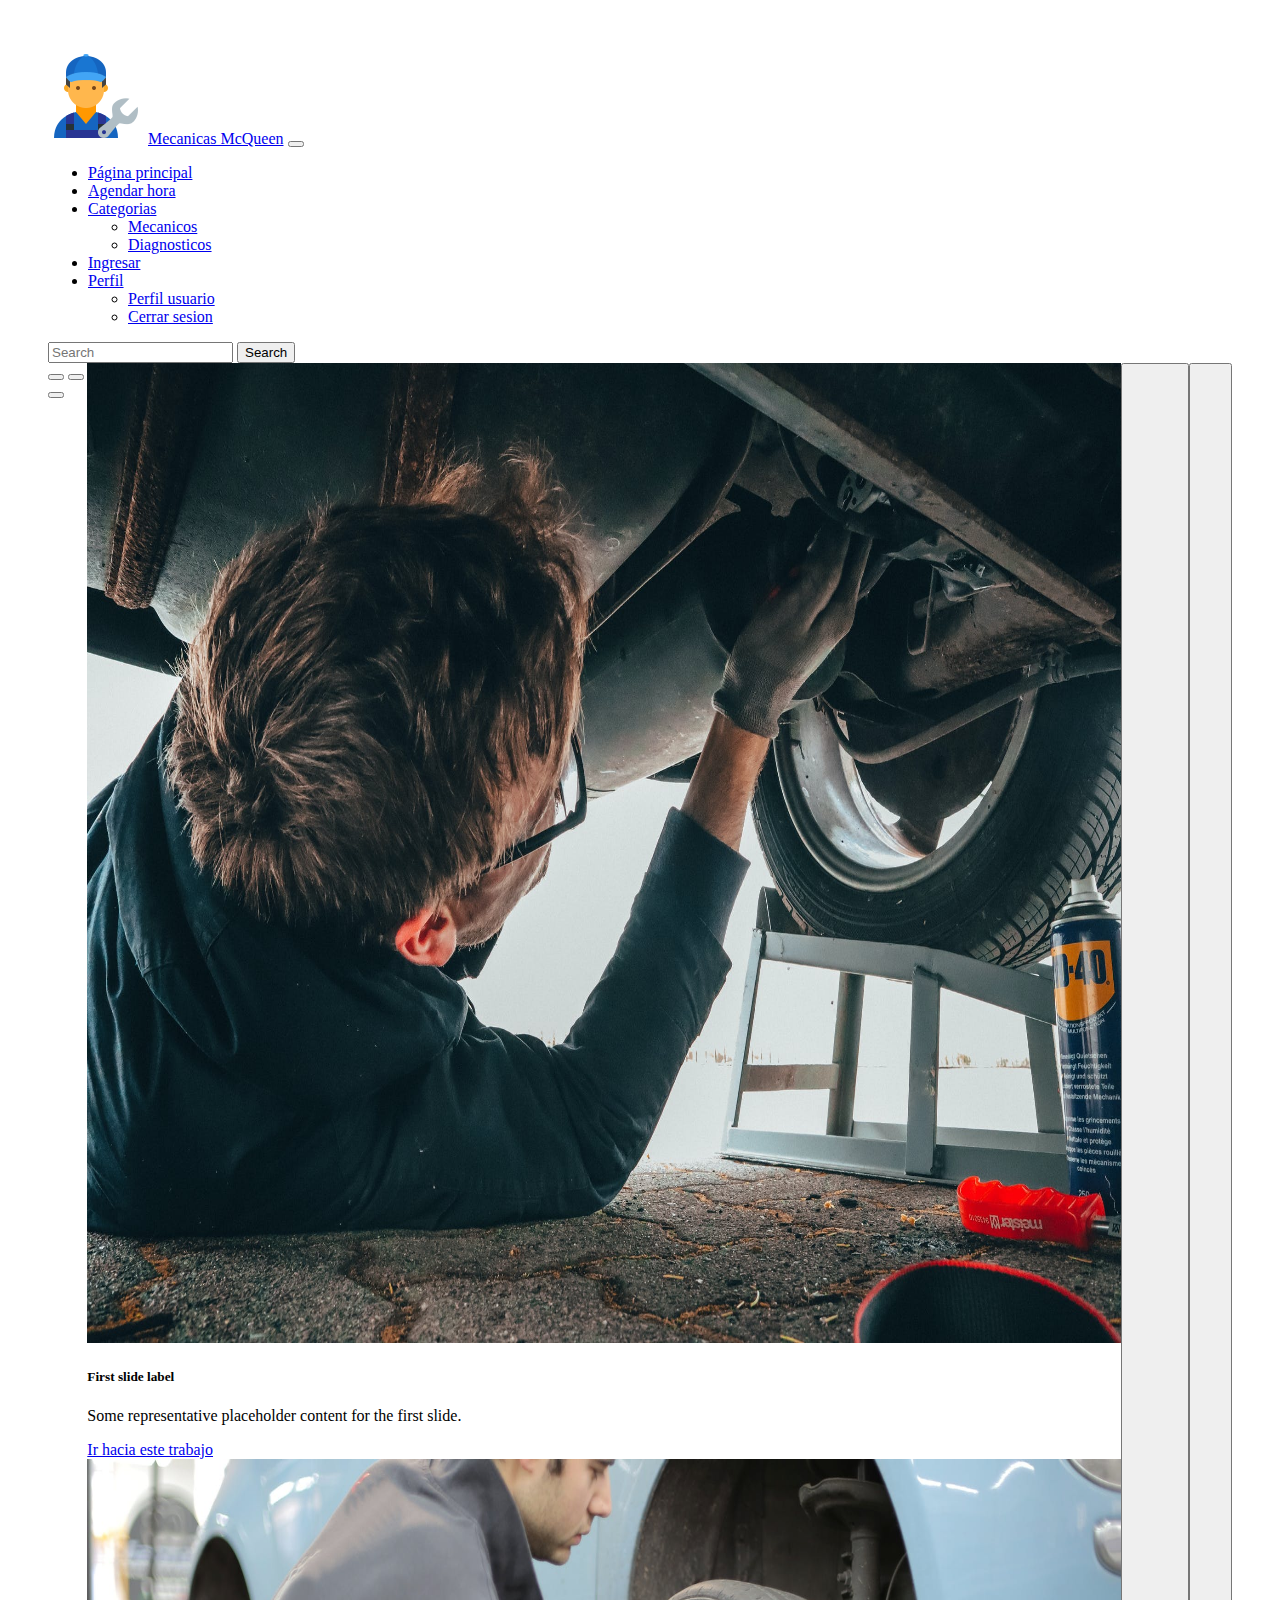
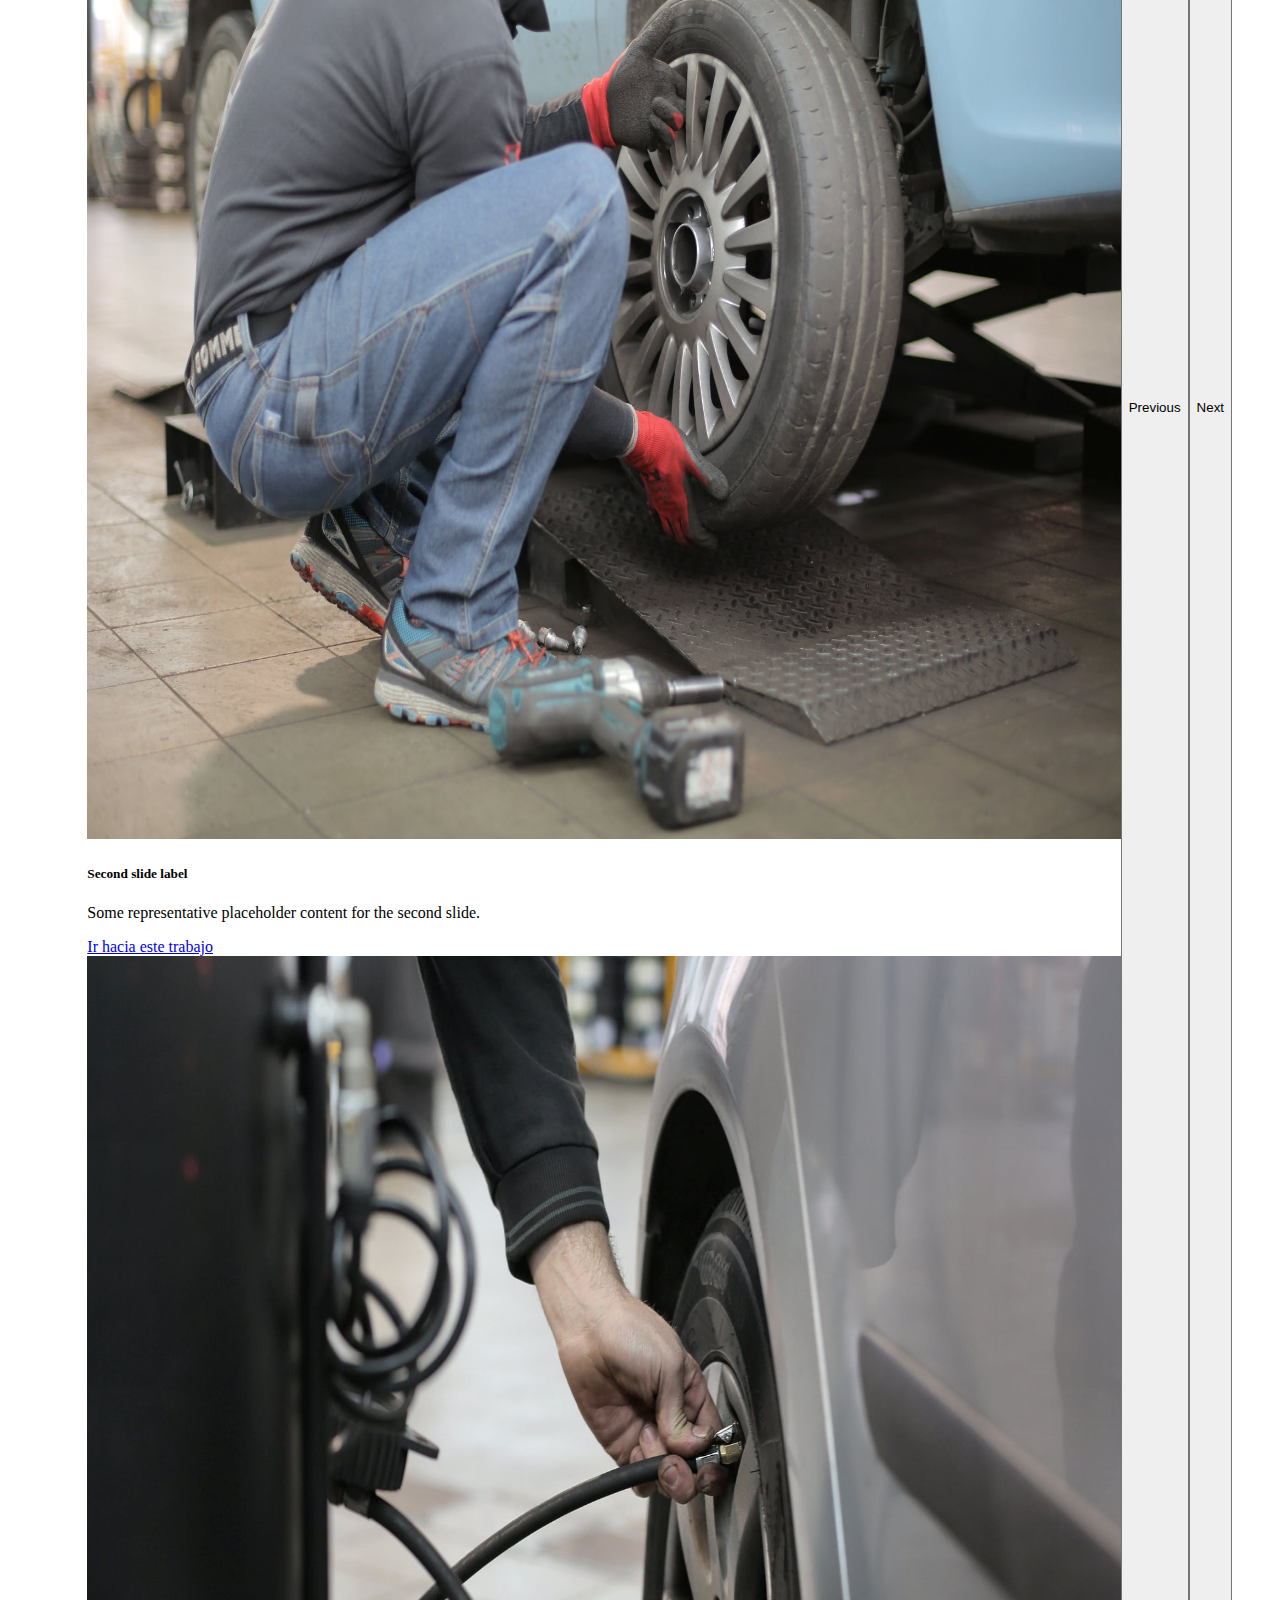
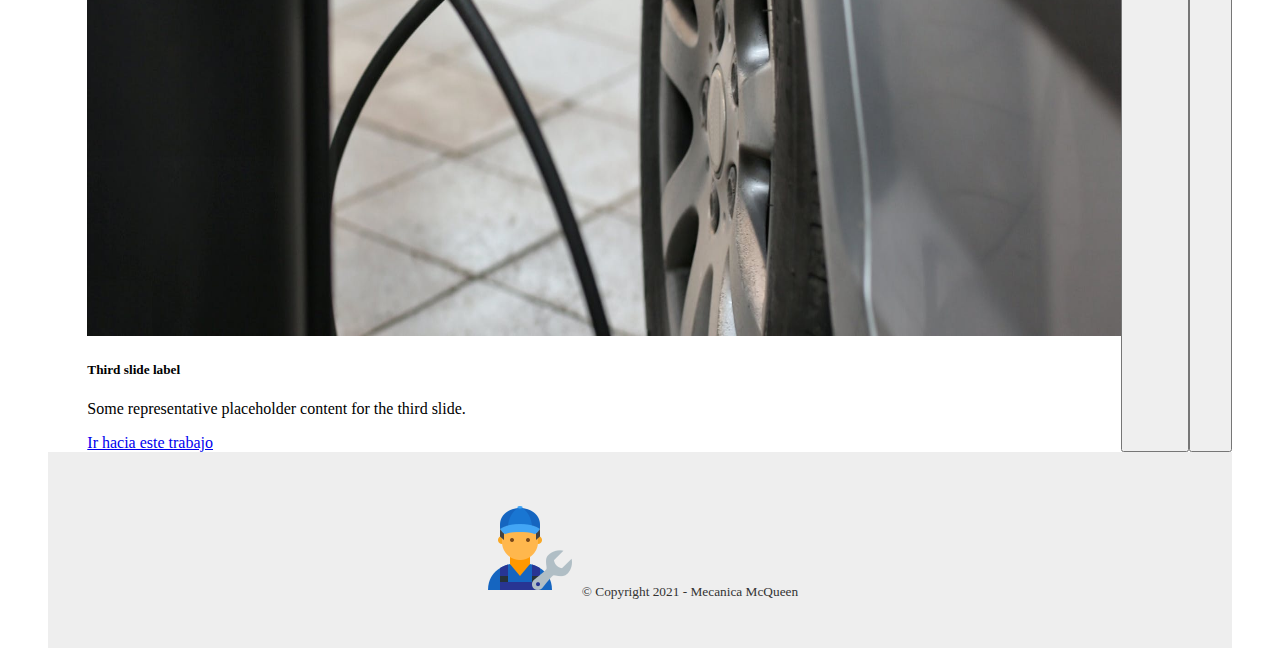
==== commit e8ef3e8e: "cambios" ====
--- a/index.html
+++ b/index.html
@@ -41,20 +41,14 @@
                         <li class="nav-item dropdown">
                             <a class="nav-link dropdown-toggle" href="#" id="navbarDropdown" role="button"
                                 data-bs-toggle="dropdown" aria-expanded="false">
-                                Dropdown
+                                Categorias
                             </a>
                             <ul class="dropdown-menu" aria-labelledby="navbarDropdown">
-                                <li><a class="dropdown-item" href="#">Action</a></li>
-                                <li><a class="dropdown-item" href="#">Another action</a></li>
-                                <li>
-                                    <hr class="dropdown-divider">
-                                </li>
-                                <li><a class="dropdown-item" href="#">Something else here</a></li>
+                                <li><a class="dropdown-item" href="categoria.html">Mecanicos</a></li>
+                                <li><a class="dropdown-item" href="#">Diagnosticos</a></li>
                             </ul>
                         </li>
-                        <li class="nav-item">
-                            <a class="nav-link active" aria-current="page" href="registrarse.html">Registrarse</a>
-                        </li>
+                    
                         <li class="nav-item">
                             <a class="nav-link active" aria-current="page" href="login.html">Ingresar</a>
                         </li>
--- a/style.css
+++ b/style.css
@@ -70,10 +70,11 @@
     letter-spacing: 0.2rem;
     font-family: 'Montserrat', sans-serif;
     margin: 40px;
-    height: 500px;
     grid-column:  1 / 3 ;
     grid-row: 2;
+
 }
+
 
 .estilo{
     display: flex;
@@ -82,6 +83,7 @@
 }
 label.error{
     margin-top: 0.625em;
+    font-weight: bold;
     color: red;
 
 }
@@ -106,4 +108,69 @@
     margin-top: 1.0em;
     display: flex;
     flex-direction: column;
-}+}
+
+#boton-registrar{
+    margin-top: 2em;
+}
+#mover-btn-r{
+    margin-top: 3em;
+}
+#estilo-box-r{
+    padding: 5em;
+    outline: 4px double #1C6EA4;
+    outline-offset: 0px;
+    border-style: groove;
+    box-shadow: 5px 5px 15px 5px #000000;
+}
+#titulo-estilo-r{
+    font-family: 'Montserrat', sans-serif;
+    text-align: center;
+    font-size: 2rem;
+    font-weight: 900;
+    
+}
+
+#flex-btn-r{
+    display: flex;
+    justify-content: center;
+}
+.test{
+    display: grid;
+    justify-content: center;
+    
+}
+.contenedor-grid-c{
+    display: grid ;
+    grid-template-columns: repeat(5, 1fr);
+    grid-gap: 1em;
+}
+
+
+.clase-c-1{
+    grid-column: 2 / 5;
+    grid-row: 2;
+}
+
+.clase-c-1 img{
+    max-width: 100%;
+    width: 100%;
+    height: 100%;
+    object-fit: cover;
+
+}
+
+.clase-c-2{
+    text-align: center;
+    font-family: 'Montserrat', sans-serif;
+    grid-column: 2 / 5;
+    
+}
+
+.clase-c-info{
+    grid-column: 1 / 6;
+    grid-row: 3;
+    margin: auto;
+    margin-top: 5em;
+    
+}
